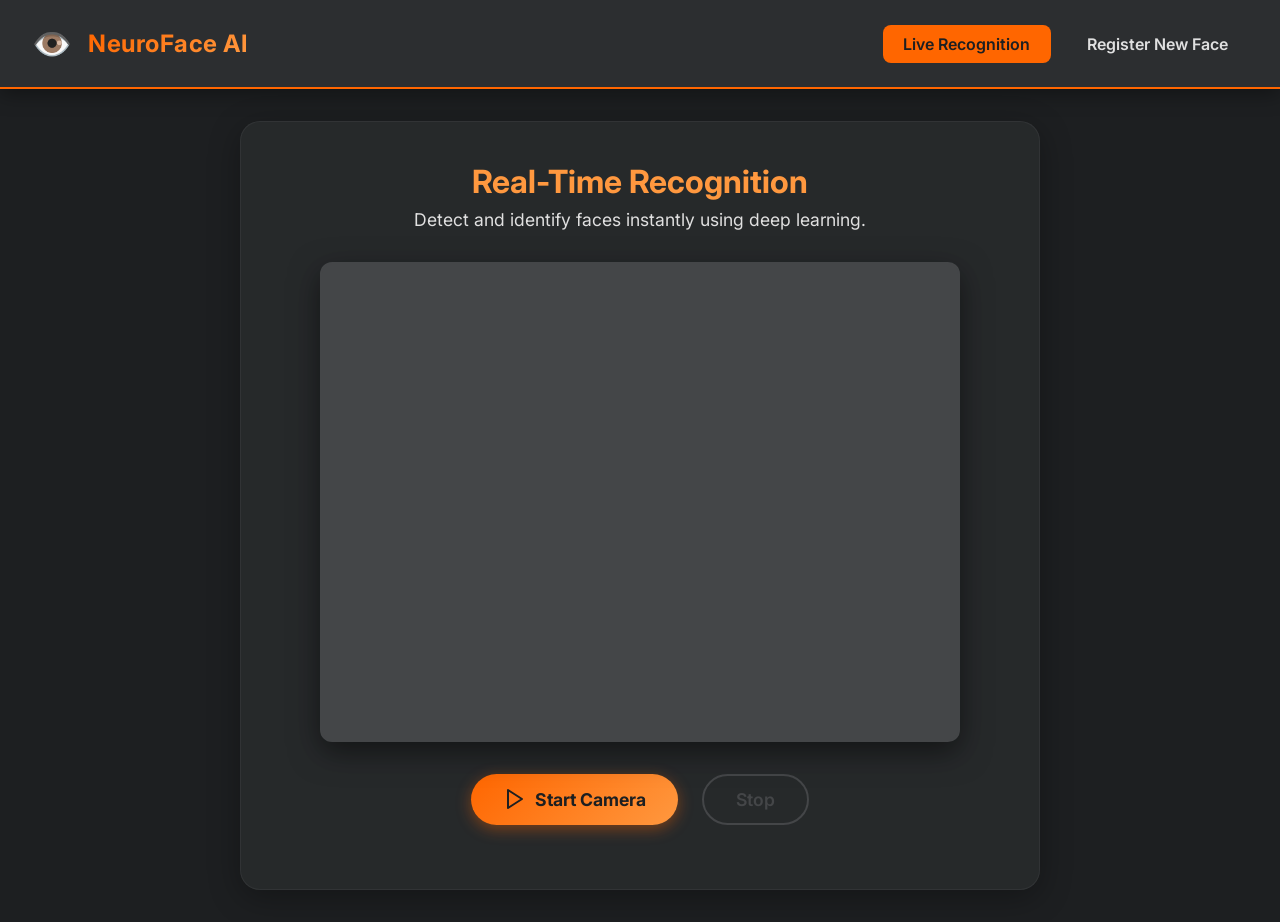
==== frontend/index.html @ 206e8816 "Build FrontEnd using Claude AI" ====
<!DOCTYPE html>
<html lang="en">
<head>
    <meta charset="UTF-8">
    <meta name="viewport" content="width=device-width, initial-scale=1.0">
    <meta name="description" content="Real-time Face Detection and Recognition Web Application">
    <title>Live Recognition - NeuroFace AI</title>
    <link href="https://fonts.googleapis.com/css2?family=Inter:wght@400;600;700&display=swap" rel="stylesheet">
    <link rel="stylesheet" href="styles.css">
    <script src="socket.io.min.js"></script>
</head>
<body>
    <header>
        <div class="logo-container">
            <span class="logo-icon">👁️</span>
            <h1>NeuroFace AI</h1>
        </div>
        <nav>
            <a href="index.html" class="nav-btn active">Live Recognition</a>
            <a href="register.html" class="nav-btn">Register New Face</a>
        </nav>
    </header>

    <main>
        <div class="panel">
            <div class="panel-header">
                <h2>Real-Time Recognition</h2>
                <p>Detect and identify faces instantly using deep learning.</p>
            </div>

            <div class="video-container" id="videoContainer">
                <video id="webcam" autoplay playsinline muted></video>
                <canvas id="overlayCanvas"></canvas>
                <div id="statsOverlay">FPS: 0</div>
            </div>
            
            <canvas id="captureCanvas"></canvas>

            <div class="controls">
                <button id="startBtn" class="primary-btn">
                    <svg width="24" height="24" viewBox="0 0 24 24" fill="none" stroke="currentColor" stroke-width="2" stroke-linecap="round" stroke-linejoin="round"><polygon points="5 3 19 12 5 21 5 3"></polygon></svg>
                    Start Camera
                </button>
                <button id="stopBtn" class="secondary-btn" disabled>Stop</button>
            </div>

            <div id="statusMsg" class="status"></div>
        </div>
    </main>

    <script src="detect.js"></script>
</body>
</html>
---- frontend/styles.css ----
:root {
    --primary-100: #FF6600;
    --primary-200: #ff983f;
    --primary-300: #ffffa1;
    --accent-100: #F5F5F5;
    --accent-200: #929292;
    --text-100: #FFFFFF;
    --text-200: #e0e0e0;
    --bg-100: #1D1F21;
    --bg-200: #2c2e30;
    --bg-300: #444648;
}

* {
    margin: 0;
    padding: 0;
    box-sizing: border-box;
    font-family: 'Inter', -apple-system, BlinkMacSystemFont, 'Segoe UI', Roboto, Oxygen, Ubuntu, Cantarell, sans-serif;
}

body {
    background-color: var(--bg-100);
    color: var(--text-100);
    min-height: 100vh;
    display: flex;
    flex-direction: column;
}

/* Header */
header {
    background-color: var(--bg-200);
    padding: 1.5rem 2rem;
    display: flex;
    justify-content: space-between;
    align-items: center;
    box-shadow: 0 4px 20px rgba(0, 0, 0, 0.4);
    border-bottom: 2px solid var(--primary-100);
    position: sticky;
    top: 0;
    z-index: 100;
}

.logo-container {
    display: flex;
    align-items: center;
    gap: 1rem;
}

.logo-icon {
    color: var(--primary-100);
    font-size: 2rem;
}

header h1 {
    font-size: 1.5rem;
    font-weight: 700;
    letter-spacing: 0.5px;
    background: linear-gradient(135deg, var(--primary-100), var(--primary-200));
    -webkit-background-clip: text;
    -webkit-text-fill-color: transparent;
}

nav {
    display: flex;
    gap: 1rem;
}

.nav-btn {
    text-decoration: none;
    color: var(--text-200);
    padding: 0.5rem 1.2rem;
    border-radius: 8px;
    font-weight: 600;
    transition: all 0.3s ease;
    border: 1px solid transparent;
}

.nav-btn:hover {
    color: var(--text-100);
    background-color: rgba(255, 102, 0, 0.1);
    border-color: var(--primary-100);
}

.nav-btn.active {
    background-color: var(--primary-100);
    color: var(--bg-100);
}

/* Main Container */
main {
    flex: 1;
    padding: 2rem;
    max-width: 1200px;
    margin: 0 auto;
    width: 100%;
    display: flex;
    flex-direction: column;
    align-items: center;
    justify-content: center;
}

/* Glassmorphism Panel */
.panel {
    background: rgba(44, 46, 48, 0.7);
    backdrop-filter: blur(12px);
    -webkit-backdrop-filter: blur(12px);
    border-radius: 20px;
    padding: 2.5rem;
    box-shadow: 0 8px 32px rgba(0, 0, 0, 0.3);
    border: 1px solid rgba(255, 255, 255, 0.05);
    width: 100%;
    max-width: 800px;
    text-align: center;
    animation: fadeIn 0.5s ease-out;
}

@keyframes fadeIn {
    from { opacity: 0; transform: translateY(20px); }
    to { opacity: 1; transform: translateY(0); }
}

.panel-header {
    margin-bottom: 2rem;
}

.panel-header h2 {
    font-size: 2rem;
    color: var(--primary-200);
    margin-bottom: 0.5rem;
}

.panel-header p {
    color: var(--text-200);
    font-size: 1.1rem;
}

/* Video Container */
.video-container {
    position: relative;
    width: 100%;
    max-width: 640px;
    aspect-ratio: 4/3;
    margin: 0 auto 2rem;
    border-radius: 12px;
    overflow: hidden;
    background-color: var(--bg-300);
    box-shadow: 0 10px 30px rgba(0,0,0,0.5);
    border: 2px solid var(--bg-300);
    transition: border-color 0.3s ease;
}

.video-container.active {
    border-color: var(--primary-100);
    box-shadow: 0 0 20px rgba(255, 102, 0, 0.3);
}

video {
    width: 100%;
    height: 100%;
    object-fit: cover;
    transform: scaleX(-1); /* Mirror effect */
}

/* Canvas overlay for drawing boxes */
#overlayCanvas {
    position: absolute;
    top: 0;
    left: 0;
    width: 100%;
    height: 100%;
    z-index: 10;
    pointer-events: none;
    /* transform is handled in JS depending on mirroring */
}

/* Hidden canvas for capturing frames */
#captureCanvas {
    display: none;
}

/* Controls */
.controls {
    display: flex;
    justify-content: center;
    gap: 1.5rem;
    margin-bottom: 1.5rem;
    flex-wrap: wrap;
}

.primary-btn {
    background: linear-gradient(135deg, var(--primary-100), var(--primary-200));
    color: var(--bg-100);
    border: none;
    padding: 0.8rem 2rem;
    font-size: 1.1rem;
    font-weight: 700;
    border-radius: 50px;
    cursor: pointer;
    transition: transform 0.2s ease, box-shadow 0.2s ease;
    display: flex;
    align-items: center;
    gap: 0.5rem;
    box-shadow: 0 4px 15px rgba(255, 102, 0, 0.4);
}

.primary-btn:hover {
    transform: translateY(-2px);
    box-shadow: 0 6px 20px rgba(255, 102, 0, 0.6);
}

.primary-btn:active {
    transform: translateY(1px);
}

.primary-btn:disabled {
    background: var(--bg-300);
    color: var(--accent-200);
    cursor: not-allowed;
    box-shadow: none;
    transform: none;
}

.secondary-btn {
    background-color: transparent;
    color: var(--primary-200);
    border: 2px solid var(--primary-200);
    padding: 0.8rem 2rem;
    font-size: 1.1rem;
    font-weight: 600;
    border-radius: 50px;
    cursor: pointer;
    transition: all 0.3s ease;
}

.secondary-btn:hover {
    background-color: rgba(255, 152, 63, 0.1);
}

.secondary-btn:disabled {
    border-color: var(--bg-300);
    color: var(--bg-300);
    cursor: not-allowed;
}

/* Form Elements */
.input-group {
    margin-bottom: 1.5rem;
    text-align: left;
    max-width: 400px;
    margin-left: auto;
    margin-right: auto;
}

.input-group label {
    display: block;
    margin-bottom: 0.5rem;
    color: var(--text-200);
    font-weight: 600;
}

.input-group input {
    width: 100%;
    padding: 1rem 1.2rem;
    border-radius: 10px;
    border: 1px solid var(--bg-300);
    background-color: var(--bg-100);
    color: var(--text-100);
    font-size: 1.1rem;
    transition: border-color 0.3s ease;
}

.input-group input:focus {
    outline: none;
    border-color: var(--primary-100);
    box-shadow: 0 0 0 2px rgba(255, 102, 0, 0.2);
}

/* Status Indicator */
.status {
    margin-top: 1rem;
    padding: 1rem;
    border-radius: 8px;
    font-weight: 600;
    display: none;
}

.status.info {
    display: block;
    background-color: rgba(146, 146, 146, 0.2);
    color: var(--accent-100);
    border-left: 4px solid var(--accent-200);
}

.status.success {
    display: block;
    background-color: rgba(46, 213, 115, 0.1);
    color: #2ed573;
    border-left: 4px solid #2ed573;
}

.status.error {
    display: block;
    background-color: rgba(255, 71, 87, 0.1);
    color: #ff4757;
    border-left: 4px solid #ff4757;
}

/* Progress bar for registration */
.progress-container {
    width: 100%;
    max-width: 400px;
    margin: 1.5rem auto;
    height: 8px;
    background-color: var(--bg-300);
    border-radius: 4px;
    overflow: hidden;
    display: none;
}

.progress-bar {
    height: 100%;
    width: 0%;
    background: linear-gradient(90deg, var(--primary-100), var(--primary-300));
    transition: width 0.3s ease;
}

/* Stats Overlay */
#statsOverlay {
    position: absolute;
    top: 10px;
    left: 10px;
    background: rgba(29, 31, 33, 0.8);
    padding: 8px 12px;
    border-radius: 6px;
    font-size: 0.9rem;
    color: var(--primary-300);
    z-index: 20;
    border: 1px solid var(--bg-300);
    display: none;
}
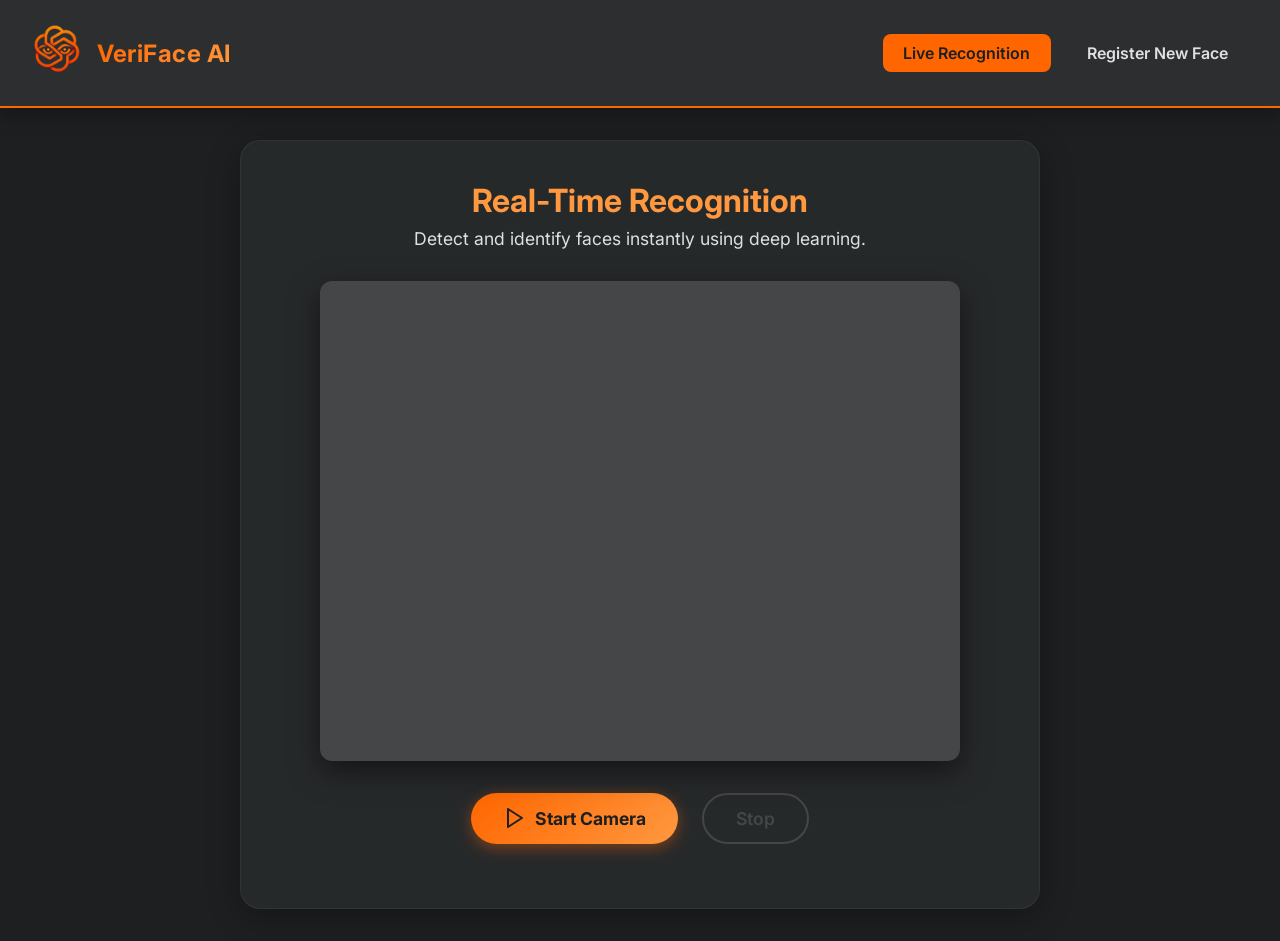
==== commit 5617788e: "Add Functionality and Change Logo to the website" ====
--- a/frontend/index.html
+++ b/frontend/index.html
@@ -12,8 +12,8 @@
 <body>
     <header>
         <div class="logo-container">
-            <span class="logo-icon">👁️</span>
-            <h1>NeuroFace AI</h1>
+            <span class="logo-icon"><img class="logo" src='./VeriFaceAI_logo.png' > </span>
+            <h1>VeriFace AI</h1>
         </div>
         <nav>
             <a href="index.html" class="nav-btn active">Live Recognition</a>
--- a/frontend/styles.css
+++ b/frontend/styles.css
@@ -49,6 +49,10 @@
 .logo-icon {
     color: var(--primary-100);
     font-size: 2rem;
+}
+
+.logo{
+    height: 50px;
 }
 
 header h1 {
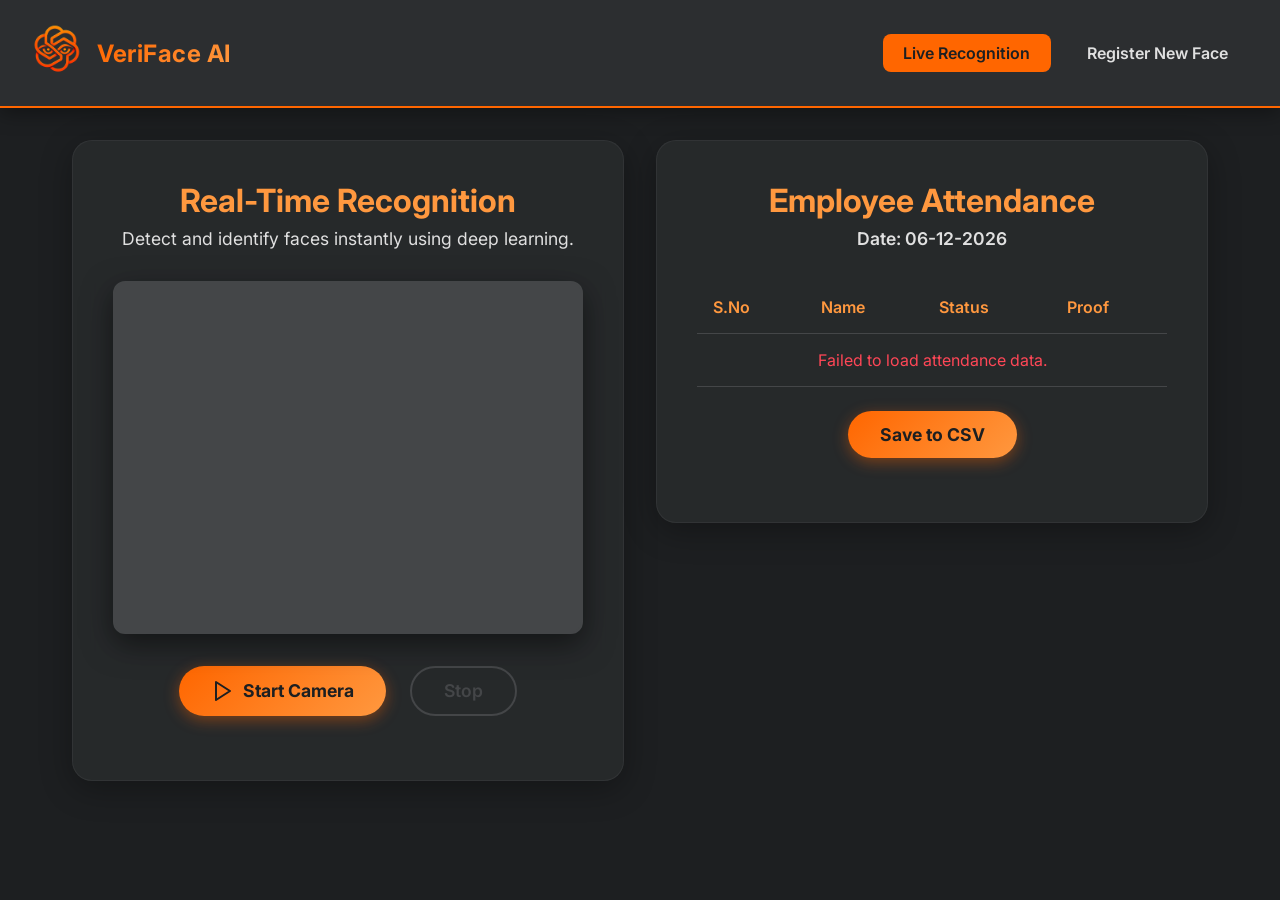
==== commit c293cde5: "Update Frontend UI and Backend to show register employees list and Attendance Feature" ====
--- a/frontend/index.html
+++ b/frontend/index.html
@@ -1,18 +1,20 @@
 <!DOCTYPE html>
 <html lang="en">
+
 <head>
     <meta charset="UTF-8">
     <meta name="viewport" content="width=device-width, initial-scale=1.0">
     <meta name="description" content="Real-time Face Detection and Recognition Web Application">
-    <title>Live Recognition - NeuroFace AI</title>
+    <title>Live Recognition - VeriFace AI</title>
     <link href="https://fonts.googleapis.com/css2?family=Inter:wght@400;600;700&display=swap" rel="stylesheet">
     <link rel="stylesheet" href="styles.css">
     <script src="socket.io.min.js"></script>
 </head>
+
 <body>
     <header>
         <div class="logo-container">
-            <span class="logo-icon"><img class="logo" src='./VeriFaceAI_logo.png' > </span>
+            <span class="logo-icon"><img class="logo" src='./VeriFaceAI_logo.png'> </span>
             <h1>VeriFace AI</h1>
         </div>
         <nav>
@@ -21,8 +23,8 @@
         </nav>
     </header>
 
-    <main>
-        <div class="panel">
+    <main class="register-layout">
+        <div class="panel form-panel">
             <div class="panel-header">
                 <h2>Real-Time Recognition</h2>
                 <p>Detect and identify faces instantly using deep learning.</p>
@@ -33,12 +35,15 @@
                 <canvas id="overlayCanvas"></canvas>
                 <div id="statsOverlay">FPS: 0</div>
             </div>
-            
+
             <canvas id="captureCanvas"></canvas>
 
             <div class="controls">
                 <button id="startBtn" class="primary-btn">
-                    <svg width="24" height="24" viewBox="0 0 24 24" fill="none" stroke="currentColor" stroke-width="2" stroke-linecap="round" stroke-linejoin="round"><polygon points="5 3 19 12 5 21 5 3"></polygon></svg>
+                    <svg width="24" height="24" viewBox="0 0 24 24" fill="none" stroke="currentColor" stroke-width="2"
+                        stroke-linecap="round" stroke-linejoin="round">
+                        <polygon points="5 3 19 12 5 21 5 3"></polygon>
+                    </svg>
                     Start Camera
                 </button>
                 <button id="stopBtn" class="secondary-btn" disabled>Stop</button>
@@ -46,8 +51,37 @@
 
             <div id="statusMsg" class="status"></div>
         </div>
+
+        <div class="panel table-panel">
+            <div class="panel-header">
+                <h2>Employee Attendance</h2>
+                <p id="attendanceDate" class="date-header">Date: Loading...</p>
+            </div>
+            <table class="faces-table attendance-table">
+                <thead>
+                    <tr>
+                        <th>S.No</th>
+                        <th>Name</th>
+                        <th>Status</th>
+                        <th>Proof</th>
+                    </tr>
+                </thead>
+                <tbody id="attendanceTableBody">
+                    <tr>
+                        <td colspan="4" style="text-align:center;">Loading...</td>
+                    </tr>
+                </tbody>
+            </table>
+
+            <div class="controls" style="margin-top: 1.5rem;">
+                <button id="saveCsvBtn" class="primary-btn">
+                    Save to CSV
+                </button>
+            </div>
+        </div>
     </main>
 
     <script src="detect.js"></script>
 </body>
+
 </html>
--- a/frontend/styles.css
+++ b/frontend/styles.css
@@ -51,7 +51,7 @@
     font-size: 2rem;
 }
 
-.logo{
+.logo {
     height: 50px;
 }
 
@@ -119,8 +119,15 @@
 }
 
 @keyframes fadeIn {
-    from { opacity: 0; transform: translateY(20px); }
-    to { opacity: 1; transform: translateY(0); }
+    from {
+        opacity: 0;
+        transform: translateY(20px);
+    }
+
+    to {
+        opacity: 1;
+        transform: translateY(0);
+    }
 }
 
 .panel-header {
@@ -148,7 +155,7 @@
     border-radius: 12px;
     overflow: hidden;
     background-color: var(--bg-300);
-    box-shadow: 0 10px 30px rgba(0,0,0,0.5);
+    box-shadow: 0 10px 30px rgba(0, 0, 0, 0.5);
     border: 2px solid var(--bg-300);
     transition: border-color 0.3s ease;
 }
@@ -162,7 +169,8 @@
     width: 100%;
     height: 100%;
     object-fit: cover;
-    transform: scaleX(-1); /* Mirror effect */
+    transform: scaleX(-1);
+    /* Mirror effect */
 }
 
 /* Canvas overlay for drawing boxes */
@@ -342,3 +350,66 @@
     border: 1px solid var(--bg-300);
     display: none;
 }
+
+/* Register Layout & Faces Table */
+.register-layout {
+    display: flex;
+    flex-direction: row;
+    align-items: flex-start;
+    gap: 2rem;
+    max-width: 1200px;
+    width: 100%;
+}
+
+.register-layout .panel {
+    flex: 1;
+    max-width: none;
+}
+
+.faces-table {
+    width: 100%;
+    border-collapse: collapse;
+    margin-top: 1rem;
+    color: var(--text-100);
+}
+
+.faces-table th,
+.faces-table td {
+    padding: 1rem;
+    text-align: left;
+    border-bottom: 1px solid var(--bg-300);
+}
+
+.faces-table th {
+    color: var(--primary-200);
+    font-weight: 600;
+}
+
+.faces-table tbody tr:hover {
+    background-color: rgba(255, 255, 255, 0.05);
+}
+
+/* Employee Attendance System */
+.attendance-table {
+    margin-top: 1.5rem;
+}
+
+.attendance-table td {
+    vertical-align: middle;
+}
+
+.proof-img {
+    width: 50px;
+    height: 50px;
+    object-fit: cover;
+    border-radius: 8px;
+    border: 1px solid var(--primary-100);
+    box-shadow: 0 2px 8px rgba(0, 0, 0, 0.2);
+}
+
+.date-header {
+    color: var(--primary-300);
+    font-size: 1.1rem;
+    font-weight: 600;
+    margin-bottom: 1rem;
+}
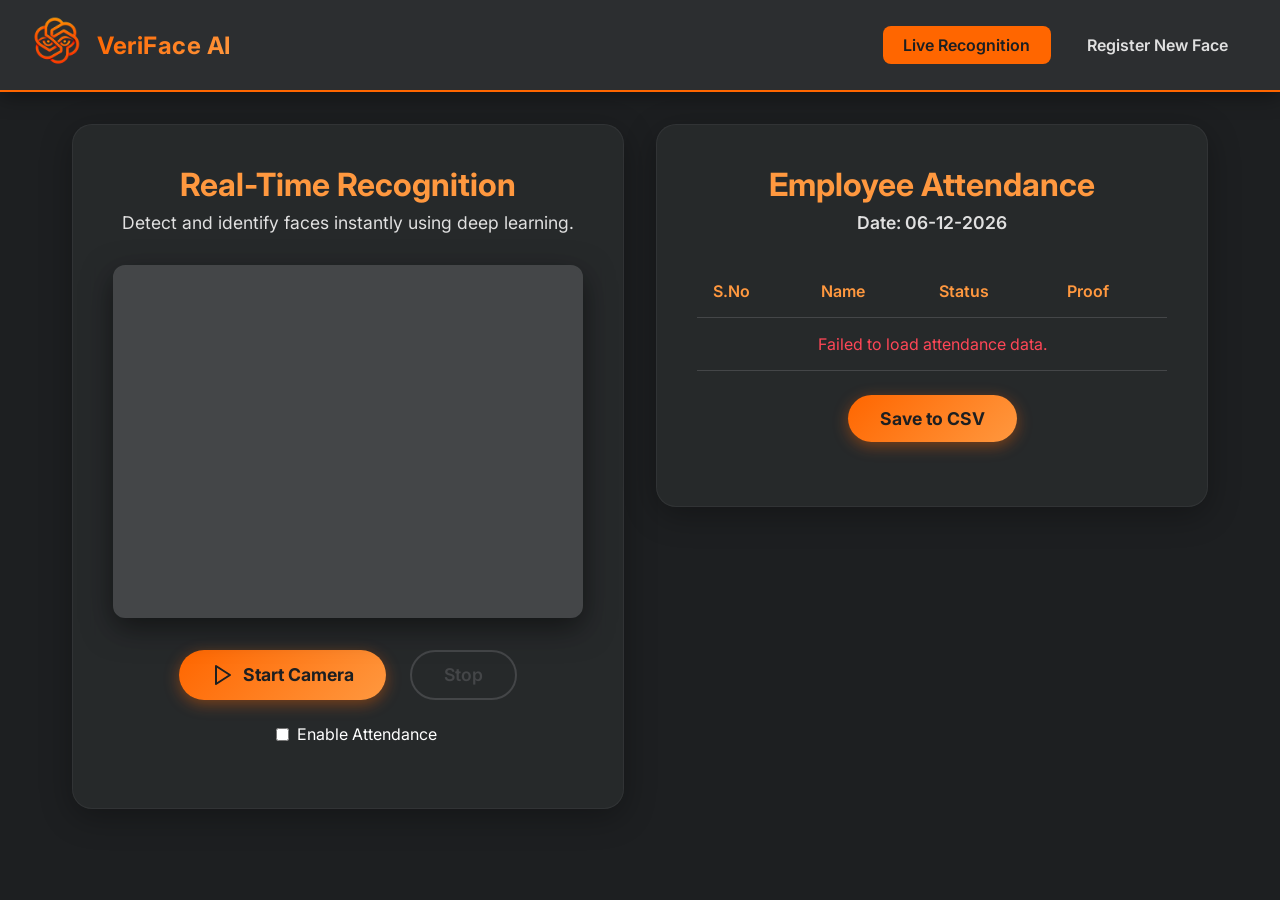
==== commit 31970929: "Add blinking detector for anti-spoofing and to detect live user" ====
--- a/frontend/index.html
+++ b/frontend/index.html
@@ -47,6 +47,10 @@
                     Start Camera
                 </button>
                 <button id="stopBtn" class="secondary-btn" disabled>Stop</button>
+                <label style="display: flex; align-items: center; gap: 0.5rem; cursor: pointer; color: var(--text-color); margin-left: 1rem;">
+                    <input type="checkbox" id="attendanceCheckbox">
+                    Enable Attendance
+                </label>
             </div>
 
             <div id="statusMsg" class="status"></div>
--- a/frontend/styles.css
+++ b/frontend/styles.css
@@ -29,7 +29,7 @@
 /* Header */
 header {
     background-color: var(--bg-200);
-    padding: 1.5rem 2rem;
+    padding: 1rem 2rem;
     display: flex;
     justify-content: space-between;
     align-items: center;
